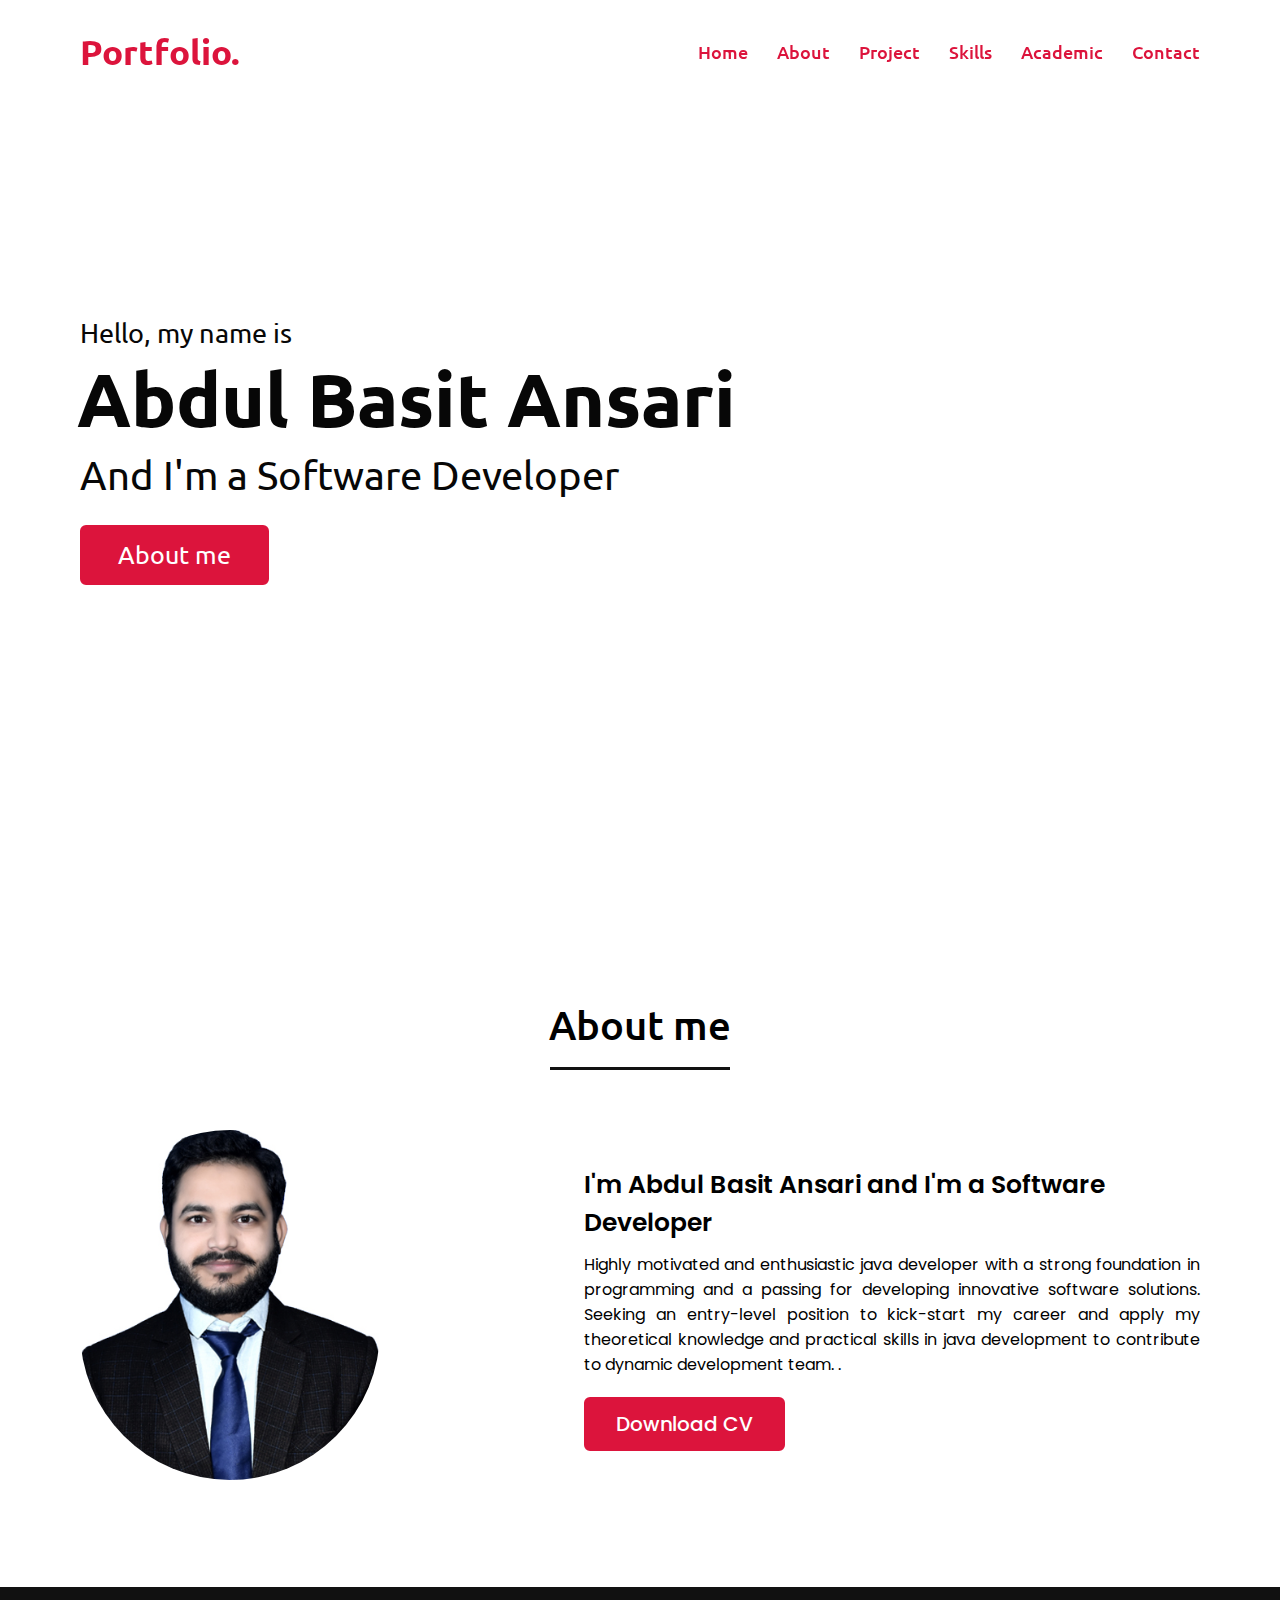
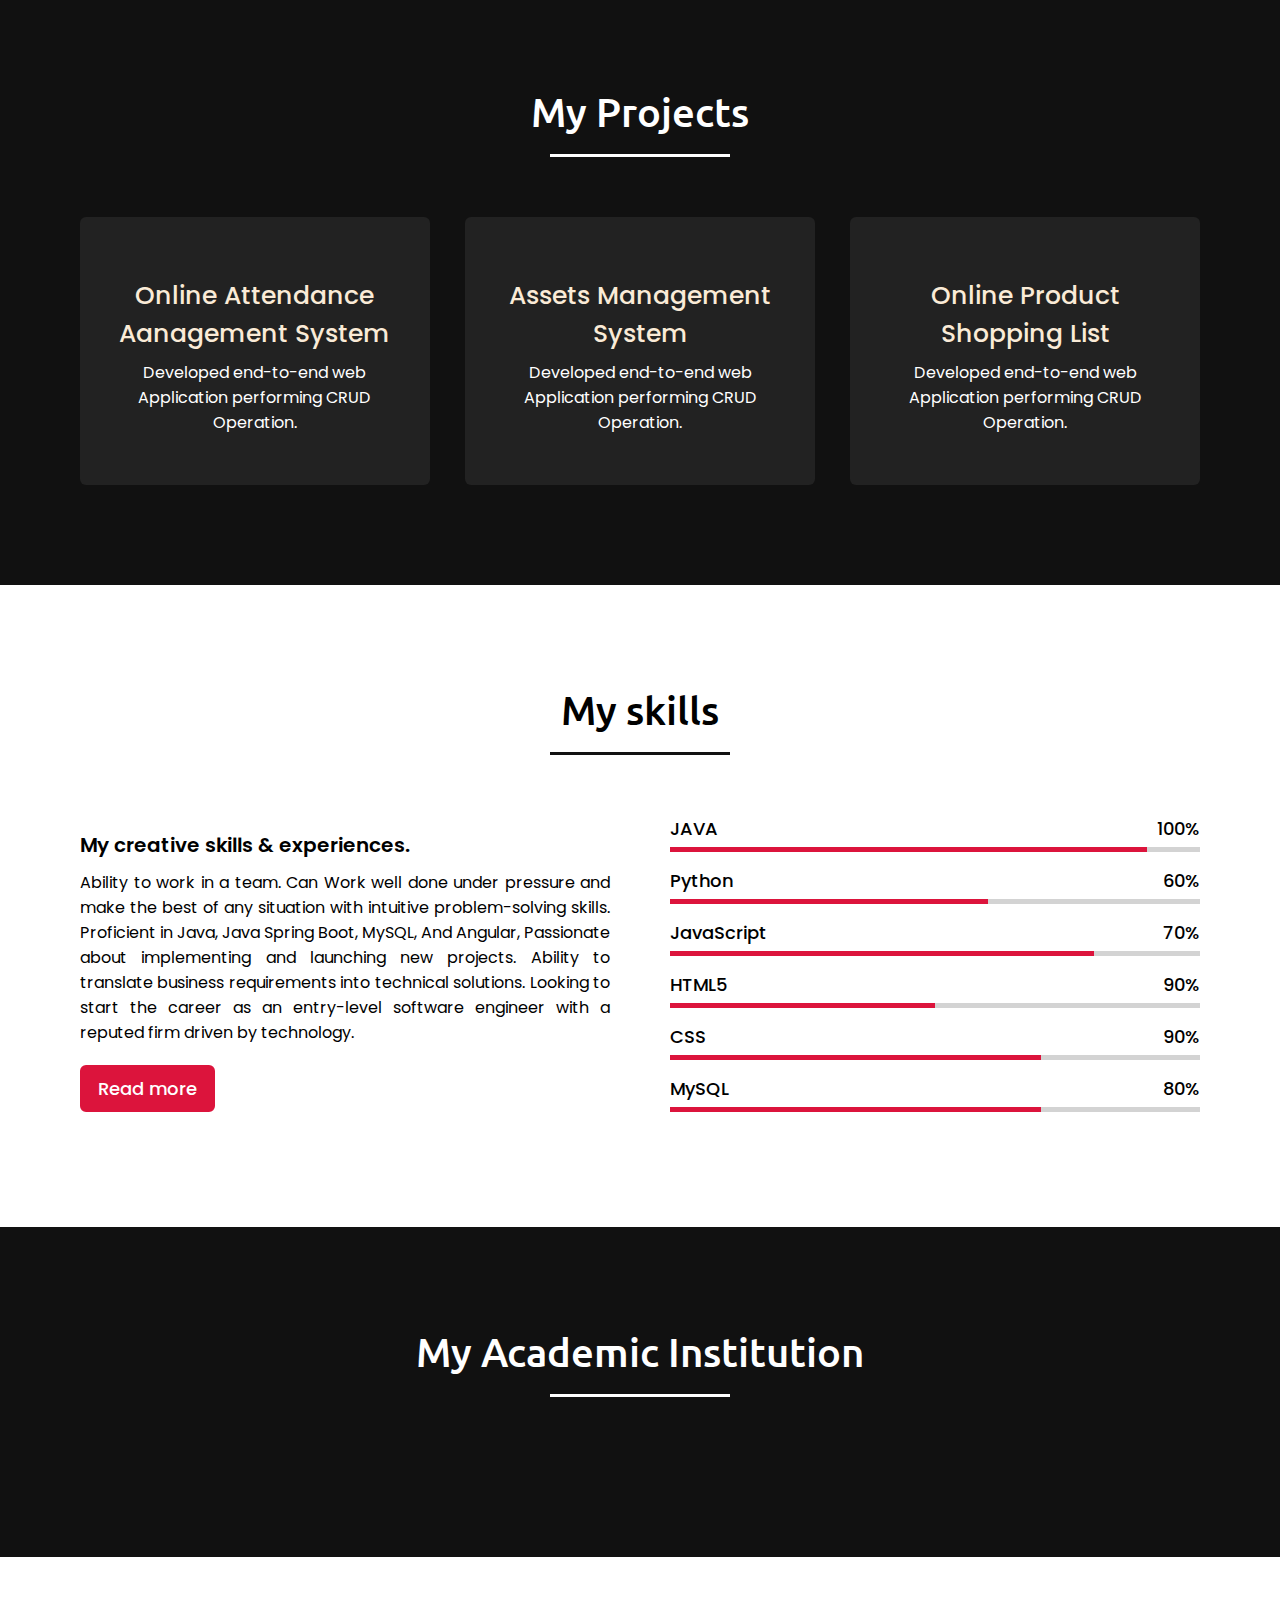
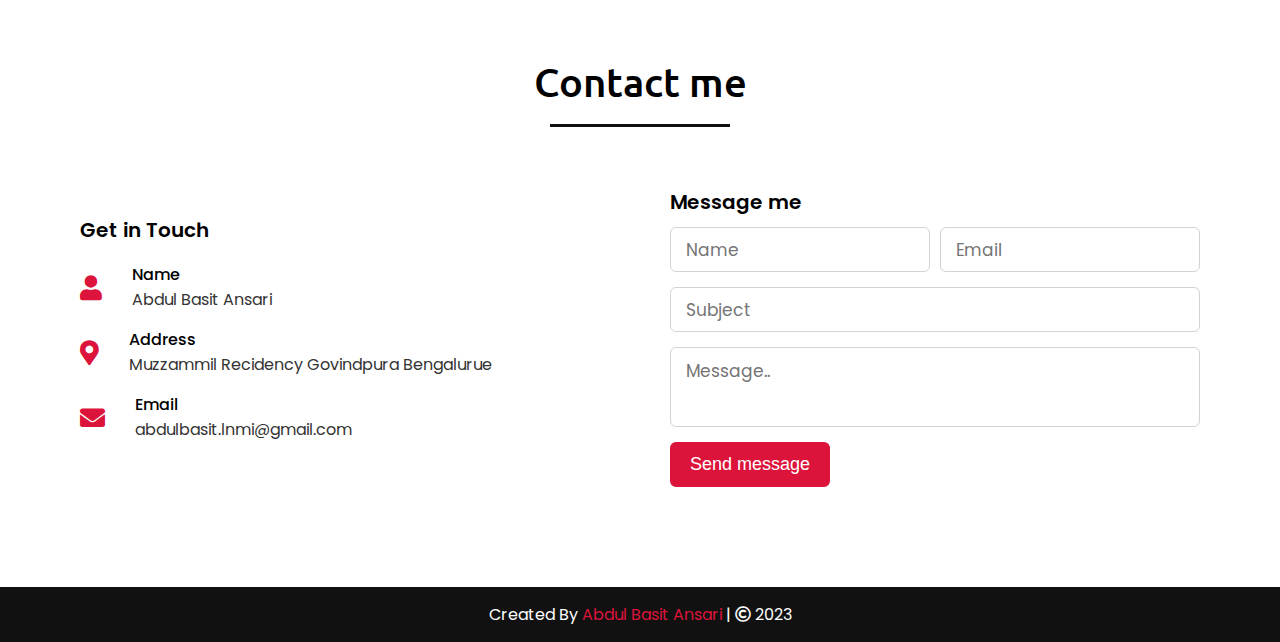
==== index.html @ 2350e2ed "Add files via upload" ====
<!DOCTYPE html>

<html lang="en">
<head>
    <meta charset="UTF-8">
    <meta name="viewport" content="width=device-width, initial-scale=1.0">
    <title>Personal Portfolio Website</title>
    <link rel="stylesheet" href="style.css">
    <link rel="stylesheet" href="https://cdnjs.cloudflare.com/ajax/libs/font-awesome/5.15.3/css/all.min.css"/>
    <script src="https://code.jquery.com/jquery-3.5.1.min.js"></script>
    <script src="https://cdnjs.cloudflare.com/ajax/libs/typed.js/2.0.11/typed.min.js"></script>
    <script src="https://cdnjs.cloudflare.com/ajax/libs/waypoints/4.0.1/jquery.waypoints.min.js"></script>
    <script src="https://cdnjs.cloudflare.com/ajax/libs/OwlCarousel2/2.3.4/owl.carousel.min.js"></script>
    <link rel="stylesheet" href="https://cdnjs.cloudflare.com/ajax/libs/OwlCarousel2/2.3.4/assets/owl.carousel.min.css"/>

</head>
<body>
    <div class="scroll-up-btn">
        <i class="fas fa-angle-up"></i>
    </div>
    <nav class="navbar">
        <div class="max-width">
            <div class="logo"><a href="#"><span>Portfolio.</span></a></div>
            <ul class="menu">
                <li><a href="#home" class="menu-btn">Home</a></li>
                <li><a href="#about" class="menu-btn">About</a></li>
                <li><a href="#project" class="menu-btn">Project</a></li>
                <li><a href="#skills" class="menu-btn">Skills</a></li>
                <li><a href="#teams" class="menu-btn">Academic</a></li>
                <li><a href="#contact" class="menu-btn">Contact</a></li>
            </ul>
            <div class="menu-btn">
                <i class="fas fa-bars"></i>
            </div>
        </div>
    </nav>

    
    <section class="home" id="home">
        <div class="max-width">
            <div class="home-content">
                <div class="text-1">Hello, my name is</div>
                <div class="text-2">Abdul Basit Ansari</div>
                <div class="text-3">And I'm a Software Developer <span class="typing"></span></div>
                <a href="#about">About me</a>
            </div>
        </div>
    </section>

    
    <section class="about" id="about">
        <div class="max-width">
            <h2 class="title">About me</h2>
            <div class="about-content">
                <div class="column left">
                    <img src="_RPS4602 02.JPG" alt="">
                </div>
                <div class="column right">
                    <div class="text">I'm Abdul Basit Ansari and I'm a Software Developer
                        <span class="typing-2"></span>
                    </div>
                    <p>Highly motivated and enthusiastic java developer with a strong foundation in programming and a passing for
                        developing innovative software solutions. Seeking an entry-level position to kick-start my career and apply my theoretical knowledge and practical skills in java development to contribute to dynamic development team. 
                        .</p>
                    <a href="A_Basit_Developer_Resume.pdf">Download CV</a>
                </div>
            </div>
        </div>
    </section>

    
    <section class="services" id="project">
        <div class="max-width">
            <h2 class="title">My Projects</h2>
            <div class="serv-content">
                <div class="card">
                    <div class="box">
                        
                        <div class="text"><a href="project.html">Online Attendance Aanagement System</a></div>
                        <p>Developed end-to-end web Application performing CRUD Operation.</p>
                    </div>
                </div>
                <div class="card">
                    <div class="box">
                        
                        <div class="text"><a href="#">Assets Management System </a></div>
                        <p>Developed end-to-end web Application performing CRUD Operation.</p>
                    </div>
                </div>
                <div class="card">
                    <div class="box">
                        
                        <div class="text"><a href="#">Online Product Shopping List </a></div>
                        <p>Developed end-to-end web Application performing CRUD Operation.</p>
                    </div>
                </div>
               </div>
            </div>
        </div>
    </section>

    
    <section class="skills" id="skills">
        <div class="max-width">
            <h2 class="title">My skills</h2>
            <div class="skills-content">
                <div class="column left">
                    <div class="text">My creative skills & experiences.</div>
                    <p>Ability to work in a team. Can Work well done under pressure and make the best of any situation with intuitive problem-solving skills. Proficient in Java, Java Spring Boot, MySQL, And Angular, Passionate about implementing and launching new projects. Ability to translate business requirements into technical solutions. Looking to start the career as an entry-level software engineer with a reputed firm driven by technology.</p>
                    <a href="#">Read more</a>
                </div>
                <div class="column right">
                    <div class="bars">
                        <div class="info">
                            <span>JAVA</span>
                            <span>100%</span>
                        </div>
                        <div class="line html"></div>
                    </div>
                    <div class="bars">
                        <div class="info">
                            <span>Python</span>
                            <span>60%</span>
                        </div>
                        <div class="line css"></div>
                    </div>
                    <div class="bars">
                        <div class="info">
                            <span>JavaScript</span>
                            <span>70%</span>
                        </div>
                        <div class="line js"></div>
                    </div>
                    <div class="bars">
                        <div class="info">
                            <span>HTML5</span>
                            <span>90%</span>
                        </div>
                        <div class="line php"></div>
                    </div>
                    <div class="bars">
                        <div class="info">
                            <span>CSS</span>
                            <span>90%</span>
                        </div>
                        <div class="line mysql"></div>
                    </div>
                    <div class="bars">
                        <div class="info">
                            <span>MySQL</span>
                            <span>80%</span>
                        </div>
                        <div class="line mysql"></div>
                    </div>
                </div>
            </div>
        </div>
    </section>

    
    <section class="teams" id="teams">
        <div class="max-width">
            <h2 class="title">My Academic Institution</h2>
            <div class="carousel owl-carousel">
                <div class="card">
                    <div class="box">
                        <img src="https://lh3.googleusercontent.com/p/AF1QipNYm4bJCQVdtSsZXrxRKH-XPDtvsJvPYQ-xHuk0=s680-w680-h510" alt="">
                        <div class="text"><a href="https://www.admissioncare.co.in/list-details?listing_id=5249&title=national-high-school-shekhana">N H School+2 Bihar Sharif</a></div>
                        <p>Matric (10th) in 2013</p>
                    </div>
                </div>
                <div class="card">
                    <div class="box">
                        <img src="https://lh3.googleusercontent.com/p/AF1QipNYm4bJCQVdtSsZXrxRKH-XPDtvsJvPYQ-xHuk0=s680-w680-h510" alt="">
                        <div class="text"> <a href="https://www.admissioncare.co.in/list-details?listing_id=5249&title=national-high-school-shekhana">N H School+2 Bihar Sharif</a>
                        </div>
                        <p>Intermediat (12th) in 2015</p>
                    </div>
                </div>
                <div class="card">
                    <div class="box">
                        <img src="https://lh3.googleusercontent.com/p/AF1QipM1hd82BgjJ5C9FbdNEcJ7MqTBOKE1_mqy-u6XQ=s680-w680-h510" alt="">
                        <div class="text"><a href="https://mmhapu.ac.in/">M M A P University</a></div>
                        <p>Bachelor of Computer Application (BCA) in 2020</p>
                    </div>
                </div>
                <div class="card">
                    <div class="box">
                        <img src=https://storage.googleapis.com/ezap-prod/colleges/109/aryabhatt1.jpg
                        alt="">
                        <div class="text"><a href="http://akubihar.ac.in/">A K University</a></div>
                        <p>Master of Computer Application (MCA) in 2022</p>
                    </div>
                </div>
                <div class="card">
                    <div class="box">
                        <img src="https://images.squarespace-cdn.com/content/v1/5d53d92c6636c10001f81b4d/1599196992349-NO7JA4OL0PGNE9TVB3C5/xxl+munir5.jpg" alt="">
                        <div class="text"><a href="https://www.bsptcl.in/">BSPT Co. Ltd, Bihar</a></div>
                        <p>Intership Java Developer Intern from
                            Jul 22 to Dec 22</p>
                    </div>
                </div>
            </div>
        </div>
    </section>

   
    <section class="contact" id="contact">
        <div class="max-width">
            <h2 class="title">Contact me</h2>
            <div class="contact-content">
                <div class="column left">
                    <div class="text">Get in Touch</div>
                    
                    <div class="icons">
                        <div class="row">
                            <i class="fas fa-user"></i>
                            <div class="info">
                                <div class="head">Name</div>
                                <div class="sub-title">Abdul Basit Ansari</div>
                            </div>
                        </div>
                        <div class="row">
                            <i class="fas fa-map-marker-alt"></i>
                            <div class="info">
                                <div class="head">Address</div>
                                <div class="sub-title">Muzzammil Recidency Govindpura Bengalurue </div>
                            </div>
                        </div>
                        <div class="row">
                            <i class="fas fa-envelope"></i>
                            <div class="info">
                                <div class="head">Email</div>
                                <div class="sub-title">abdulbasit.lnmi@gmail.com</div>
                            </div>
                        </div>
                    </div>
                </div>
                <div class="column right">
                    <div class="text">Message me</div>
                    <form action="#">
                        <div class="fields">
                            <div class="field name">
                                <input type="text" placeholder="Name" required>
                            </div>
                            <div class="field email">
                                <input type="email" placeholder="Email" required>
                            </div>
                        </div>
                        <div class="field">
                            <input type="text" placeholder="Subject" required>
                        </div>
                        <div class="field textarea">
                            <textarea cols="30" rows="10" placeholder="Message.." required></textarea>
                        </div>
                        <div class="button-area">
                            <button type="submit">Send message</button>
                        </div>
                    </form>
                </div>
            </div>
        </div>
    </section>

    
    <footer>
        <span>Created By <a href="#">Abdul Basit Ansari</a> | <span class="far fa-copyright"></span> 2023 </span>
    </footer>

    <script src="script.js"></script>
</body>
</html>
---- style.css ----
/*  import google fonts */
@import url('https://fonts.googleapis.com/css2?family=Poppins:wght@400;500;600;700&family=Ubuntu:wght@400;500;700&display=swap');

*{
    margin: 0;
    padding: 0;
    box-sizing: border-box;
    text-decoration: none;
}
html{
    scroll-behavior: smooth;
}

/* custom scroll bar */
::-webkit-scrollbar {
    width: 10px;
}
::-webkit-scrollbar-track {
    background: #f1f1f1;
}
::-webkit-scrollbar-thumb {
    background: #888;
}

::-webkit-scrollbar-thumb:hover {
    background: #555;
}

/* all similar content styling codes */
section{
    padding: 100px 0;
}
.max-width{
    max-width: 1300px;
    padding: 0 80px;
    margin: auto;
}
.about, .services, .skills, .teams, .contact, footer{
    font-family: 'Poppins', sans-serif;
}
.about .about-content,
.services .serv-content,
.skills .skills-content,
.contact .contact-content{
    display: flex;
    flex-wrap: wrap;
    align-items: center;
    justify-content: space-between;
}
section .title{
    position: relative;
    text-align: center;
    font-size: 40px;
    font-weight: 500;
    margin-bottom: 60px;
    padding-bottom: 20px;
    font-family: 'Ubuntu', sans-serif;
}
section .title::before{
    content: "";
    position: absolute;
    bottom: 0px;
    left: 50%;
    width: 180px;
    height: 3px;
    background: #111;
    transform: translateX(-50%);
}
section .title::after{
    position: absolute;
    bottom: -8px;
    left: 50%;
    font-size: 20px;
    color: crimson;
    padding: 0 5px;
    background: #fff;
    transform: translateX(-50%);
}

/* navbar styling */
.navbar{
    position: fixed;
    width: 100%;
    z-index: 999;
    padding: 30px 0;
    font-family: 'Ubuntu', sans-serif;
    transition: all 0.3s ease;
}
.navbar.sticky{
    padding: 15px 0;
    /* background: crimson; */
    background-color: #343a40!important;
   
}
.navbar .max-width{
    display: flex;
    align-items: center;
    justify-content: space-between;
}
.navbar .logo a{
    color: #fff;
    font-size: 35px;
    font-weight: 600;
}
.navbar .logo a span{
    color: crimson;
    transition: all 0.3s ease;
}
.navbar.sticky .logo a span{
    color: #fff;
}
.navbar .menu li{
    list-style: none;
    display: inline-block;
}
.navbar .menu li a{
    display: block;
    color: crimson;
    font-size: 18px;
    font-weight: 500;
    margin-left: 25px;
    transition: color 0.3s ease;
}
.navbar .menu li a:hover{
    color: rgb(124, 60, 226);
}
.navbar.sticky .menu li a:hover{
    color: #fff;
}

/* menu btn styling */
.menu-btn{
    color: rgb(243, 11, 11);
    font-size: 23px;
    cursor: pointer;
    display: none;
}
.scroll-up-btn{
    position: fixed;
    height: 45px;
    width: 42px;
    background: crimson;
    right: 30px;
    bottom: 10px;
    text-align: center;
    line-height: 45px;
    color: #fff;
    z-index: 9999;
    font-size: 30px;
    border-radius: 6px;
    border-bottom-width: 2px;
    cursor: pointer;
    opacity: 0;
    pointer-events: none;
    transition: all 0.3s ease;
}
.scroll-up-btn.show{
    bottom: 30px;
    opacity: 1;
    pointer-events: auto;
}
.scroll-up-btn:hover{
    filter: brightness(90%);
}

pre{
    font-size: 20px;
    padding: auto;
    font-family: 'Ubuntu', sans-serif;
}
/* home section styling */
.home{
    display: flex;
    /* background: url("_RPS4602\ 02.JPG") no-repeat center; */
    height: 100vh;
    color: #070707;
    min-height: 500px;
    background-size: cover;
    background-attachment: fixed;
    font-family: 'Ubuntu', sans-serif;
}
.home .max-width{
  width: 100%;
  display: flex;
}
.home .max-width .row{
  margin-right: 0;
}
.home .home-content .text-1{
    font-size: 27px;
}
.home .home-content .text-2{
    font-size: 75px;
    font-weight: 600;
    margin-left: -3px;
}
.home .home-content .text-3{
    font-size: 40px;
    margin: 5px 0;
}
.home .home-content .text-3 span{
    color: crimson;
    font-weight: 500;
}
.home .home-content a{
    display: inline-block;
    background: crimson;
    color: #fff;
    font-size: 25px;
    padding: 12px 36px;
    margin-top: 20px;
    font-weight: 400;
    border-radius: 6px;
    border: 2px solid crimson;
    transition: all 0.3s ease;
}
.home .home-content a:hover{
    color: crimson;
    background: none;
}

/* about section styling */
/* .about .title::after{
    content: "who i am";
} */
.about .about-content .left{
    width: 45%;
}
.about .about-content .left img{
    height: 400px;
    width: 400px;
    object-fit: cover;
    border-radius: 6px;
}
.about .about-content .right{
    width: 55%;
}
.about .about-content .right .text{
    font-size: 25px;
    font-weight: 600;
    margin-bottom: 10px;
}
.about .about-content .right .text span{
    color: crimson;
}
.about .about-content .right p{
    text-align: justify;
}
.about .about-content .right a{
    display: inline-block;
    background: crimson;
    color: #fff;
    font-size: 20px;
    font-weight: 500;
    padding: 10px 30px;
    margin-top: 20px;
    border-radius: 6px;
    border: 2px solid crimson;
    transition: all 0.3s ease;
}
.about .about-content .right a:hover{
    color: crimson;
    background: none;
}

/* services section styling */
.services, .teams{
    color:#fff;
    background: #111;
}
.services .title::before,
.teams .title::before{
    background: #fff;
}
.services .title::after,
/* .teams .title::after{
    background: #111;
    content: "what i provide";
} */
.services .serv-content .card{
    width: calc(33% - 20px);
    background: #222;
    text-align: center;
    border-radius: 6px;
    padding: 50px 25px;
    cursor: pointer;
    transition: all 0.3s ease;
}
.services .serv-content .card:hover{
    background: crimson;
}
.services .serv-content .card .box{
    transition: all 0.3s ease;
}
.services .serv-content .card:hover .box{
    transform: scale(1.05);
}
.services .serv-content .card i{
    font-size: 50px;
    color: crimson;
    transition: color 0.3s ease;
}
.services .serv-content .card:hover i{
    color: #fff;
}
.services .serv-content .card .text{
    font-size: 25px;
    font-weight: 500;
    margin: 10px 0 7px 0;
}

/* skills section styling */

/* .skills .title::after{
    content: "what i know";
} */
.skills .skills-content .column{
    width: calc(50% - 30px);
}
.skills .skills-content .left .text{
    font-size: 20px;
    font-weight: 600;
    margin-bottom: 10px;
}
.skills .skills-content .left p{
    text-align: justify;
}
.skills .skills-content .left a{
    display: inline-block;
    background: crimson;
    color: #fff;
    font-size: 18px;
    font-weight: 500;
    padding: 8px 16px;
    margin-top: 20px;
    border-radius: 6px;
    border: 2px solid crimson;
    transition: all 0.3s ease;
}
.skills .skills-content .left a:hover{
    color: crimson;
    background: none;
}
.skills .skills-content .right .bars{
    margin-bottom: 15px;
}
.skills .skills-content .right .info{
    display: flex;
    margin-bottom: 5px;
    align-items: center;
    justify-content: space-between;
}
.skills .skills-content .right span{
    font-weight: 500;
    font-size: 18px;
}
.skills .skills-content .right .line{
    height: 5px;
    width: 100%;
    background: lightgrey;
    position: relative;
}
.skills .skills-content .right .line::before{
    content: "";
    position: absolute;
    height: 100%;
    left: 0;
    top: 0;
    background: crimson;
}
.skills-content .right .html::before{
    width: 90%;
}
.skills-content .right .css::before{
    width: 60%;
}
.skills-content .right .js::before{
    width: 80%;
}
.skills-content .right .php::before{
    width: 50%;
}
.skills-content .right .mysql::before{
    width: 70%;
}

/* teams section styling */
/* .teams .title::after{
    content: "My Acadmic";
} */
.teams .carousel .card{
    background: #222;
    border-radius: 6px;
    padding: 25px 35px;
    text-align: center;
    overflow: hidden;
    transition: all 0.3s ease;
}
.teams .carousel .card:hover{
    background: crimson;
}
.teams .carousel .card .box{
    display: flex;
    flex-direction: column;
    align-items: center;
    justify-content: center;
    transition: all 0.3s ease;
}
.teams .carousel .card:hover .box{
    transform: scale(1.05);
}
.teams .carousel .card .text{
    font-size: 25px;
    font-weight: 500;
    margin: 10px 0 7px 0;
}
.teams .carousel .card img{
    height: 150px;
    width: 150px;
    object-fit: cover;
    border-radius: 50%;
    border: 5px solid crimson;
    transition: all 0.3s ease;
}
.teams .carousel .card:hover img{
    border-color: #fff;
}
.owl-dots{
    text-align: center;
    margin-top: 20px;
}
.owl-dot{
    height: 13px;
    width: 13px;
    margin: 0 5px;
    outline: none!important;
    border-radius: 50%;
    border: 2px solid crimson!important;
    transition: all 0.3s ease;
}
.owl-dot.active{
    width: 35px;
    border-radius: 14px;
}
.owl-dot.active,
.owl-dot:hover{
    background: crimson!important;
}

/* contact section styling */
/* .contact .title::after{
    content: "get in touch";
} */
.contact .contact-content .column{
    width: calc(50% - 30px);
}
.contact .contact-content .text{
    font-size: 20px;
    font-weight: 600;
    margin-bottom: 10px;
}
.contact .contact-content .left p{
    text-align: justify;
}
.contact .contact-content .left .icons{
    margin: 10px 0;
}
.contact .contact-content .row{
    display: flex;
    height: 65px;
    align-items: center;
}
.contact .contact-content .row .info{
    margin-left: 30px;
}
.contact .contact-content .row i{
    font-size: 25px;
    color: crimson;
}
.contact .contact-content .info .head{
    font-weight: 500;
}
.contact .contact-content .info .sub-title{
    color: #333;
}
.contact .right form .fields{
    display: flex;
}
.contact .right form .field,
.contact .right form .fields .field{
    height: 45px;
    width: 100%;
    margin-bottom: 15px;
}
.contact .right form .textarea{
    height: 80px;
    width: 100%;
}
.contact .right form .name{
    margin-right: 10px;
}
.contact .right form .field input,
.contact .right form .textarea textarea{
    height: 100%;
    width: 100%;
    border: 1px solid lightgrey;
    border-radius: 6px;
    outline: none;
    padding: 0 15px;
    font-size: 17px;
    font-family: 'Poppins', sans-serif;
    transition: all 0.3s ease;
}
.contact .right form .field input:focus,
.contact .right form .textarea textarea:focus{
    border-color: #b3b3b3;
}
.contact .right form .textarea textarea{
  padding-top: 10px;
  resize: none;
}
.contact .right form .button-area{
  display: flex;
  align-items: center;
}
.right form .button-area button{
  color: #fff;
  display: block;
  width: 160px!important;
  height: 45px;
  outline: none;
  font-size: 18px;
  font-weight: 500;
  border-radius: 6px;
  cursor: pointer;
  flex-wrap: nowrap;
  background: crimson;
  border: 2px solid crimson;
  transition: all 0.3s ease;
}
.right form .button-area button:hover{
  color: crimson;
  background: none;
}
/* footer section styling */
footer{
    background: #111;
    padding: 15px 23px;
    color: #fff;
    text-align: center;
}
footer span a{
    color: crimson;
    text-decoration: none;
}
footer span a:hover{
    text-decoration: underline;
}
a{

    color: antiquewhite;
}


/* responsive media query start */
@media (max-width: 2204px) {
    .about .about-content .left img{
        height: 350px;
        width: 300px;
        border-radius: 200px;
    }
}

@media (max-width: 991px) {
    .max-width{
        padding: 0 50px;
    }
}
@media (max-width: 947px){
    .menu-btn{
        display: block;
        z-index: 999;
    }
    .menu-btn i.active:before{
        content: "\f00d";
    }
    .navbar .menu{
        position: fixed;
        height: 100vh;
        width: 100%;
        left: -100%;
        top: 0;
        background: #111;
        text-align: center;
        padding-top: 80px;
        transition: all 0.3s ease;
    }
    .navbar .menu.active{
        left: 0;
    }
    .navbar .menu li{
        display: block;
    }
    .navbar .menu li a{
        display: inline-block;
        margin: 20px 0;
        font-size: 25px;
    }
    .home .home-content .text-2{
        font-size: 70px;
    }
    .home .home-content .text-3{
        font-size: 35px;
    }
    .home .home-content a{
        font-size: 23px;
        padding: 10px 30px;
    }
    .max-width{
        max-width: 930px;
    }
    .about .about-content .column{
        width: 100%;
    }
    .about .about-content .left{
        display: flex;
        justify-content: center;
        margin: 0 auto 60px;
    }
    .about .about-content .right{
        flex: 100%;
    }
    .services .serv-content .card{
        width: calc(50% - 10px);
        margin-bottom: 20px;
    }
    .skills .skills-content .column,
    .contact .contact-content .column{
        width: 100%;
        margin-bottom: 35px;
    }
}

@media (max-width: 690px) {
    .max-width{
        padding: 0 23px;
    }
    .home .home-content .text-2{
        font-size: 60px;
    }
    .home .home-content .text-3{
        font-size: 32px;
    }
    .home .home-content a{
        font-size: 20px;
    }
    .services .serv-content .card{
        width: 100%;
    }
}

@media (max-width: 500px) {
    .home .home-content .text-2{
        font-size: 50px;
    }
    .home .home-content .text-3{
        font-size: 27px;
    }
    .about .about-content .right .text,
    .skills .skills-content .left .text{
        font-size: 19px;
    }
    .contact .right form .fields{
        flex-direction: column;
    }
    .contact .right form .name,
    .contact .right form .email{
        margin: 0;
    }
    .right form .error-box{
       width: 150px;
    }
    .scroll-up-btn{
        right: 15px;
        bottom: 15px;
        height: 38px;
        width: 35px;
        font-size: 23px;
        line-height: 38px;
    }
}
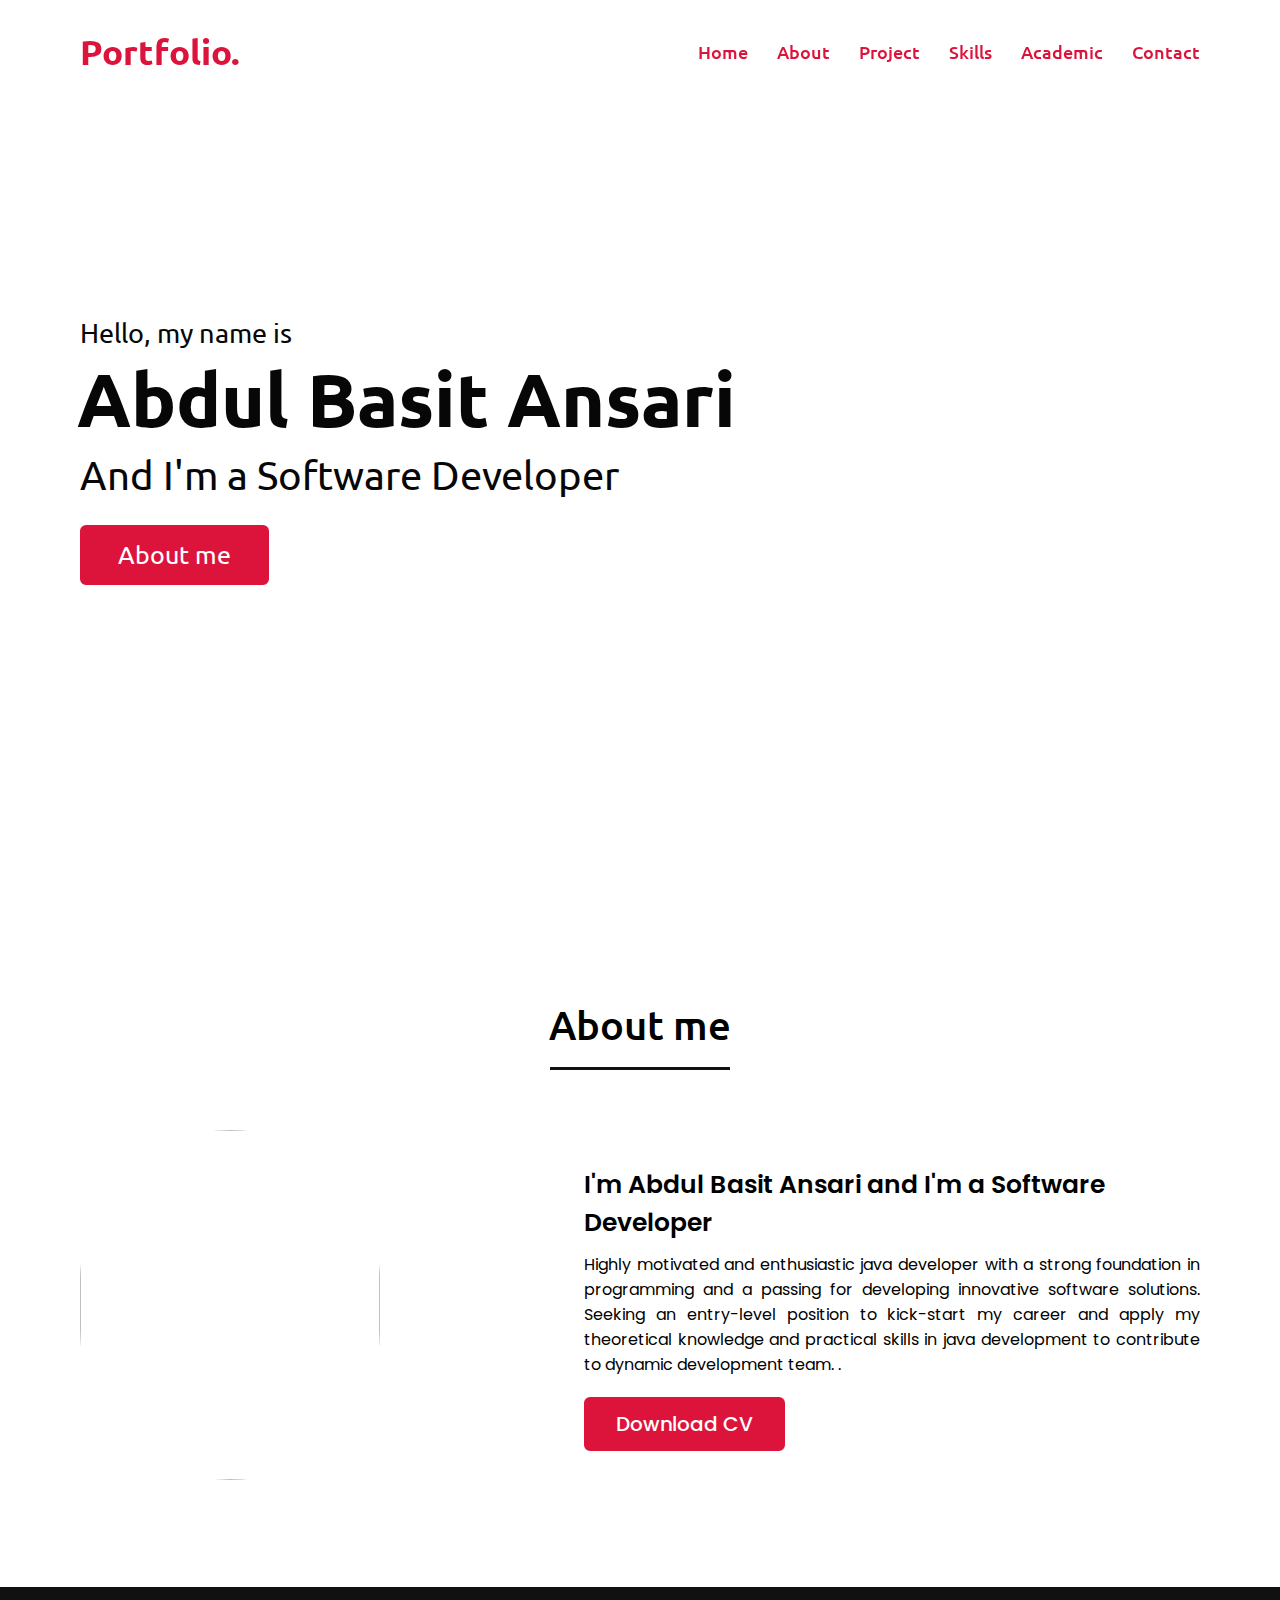
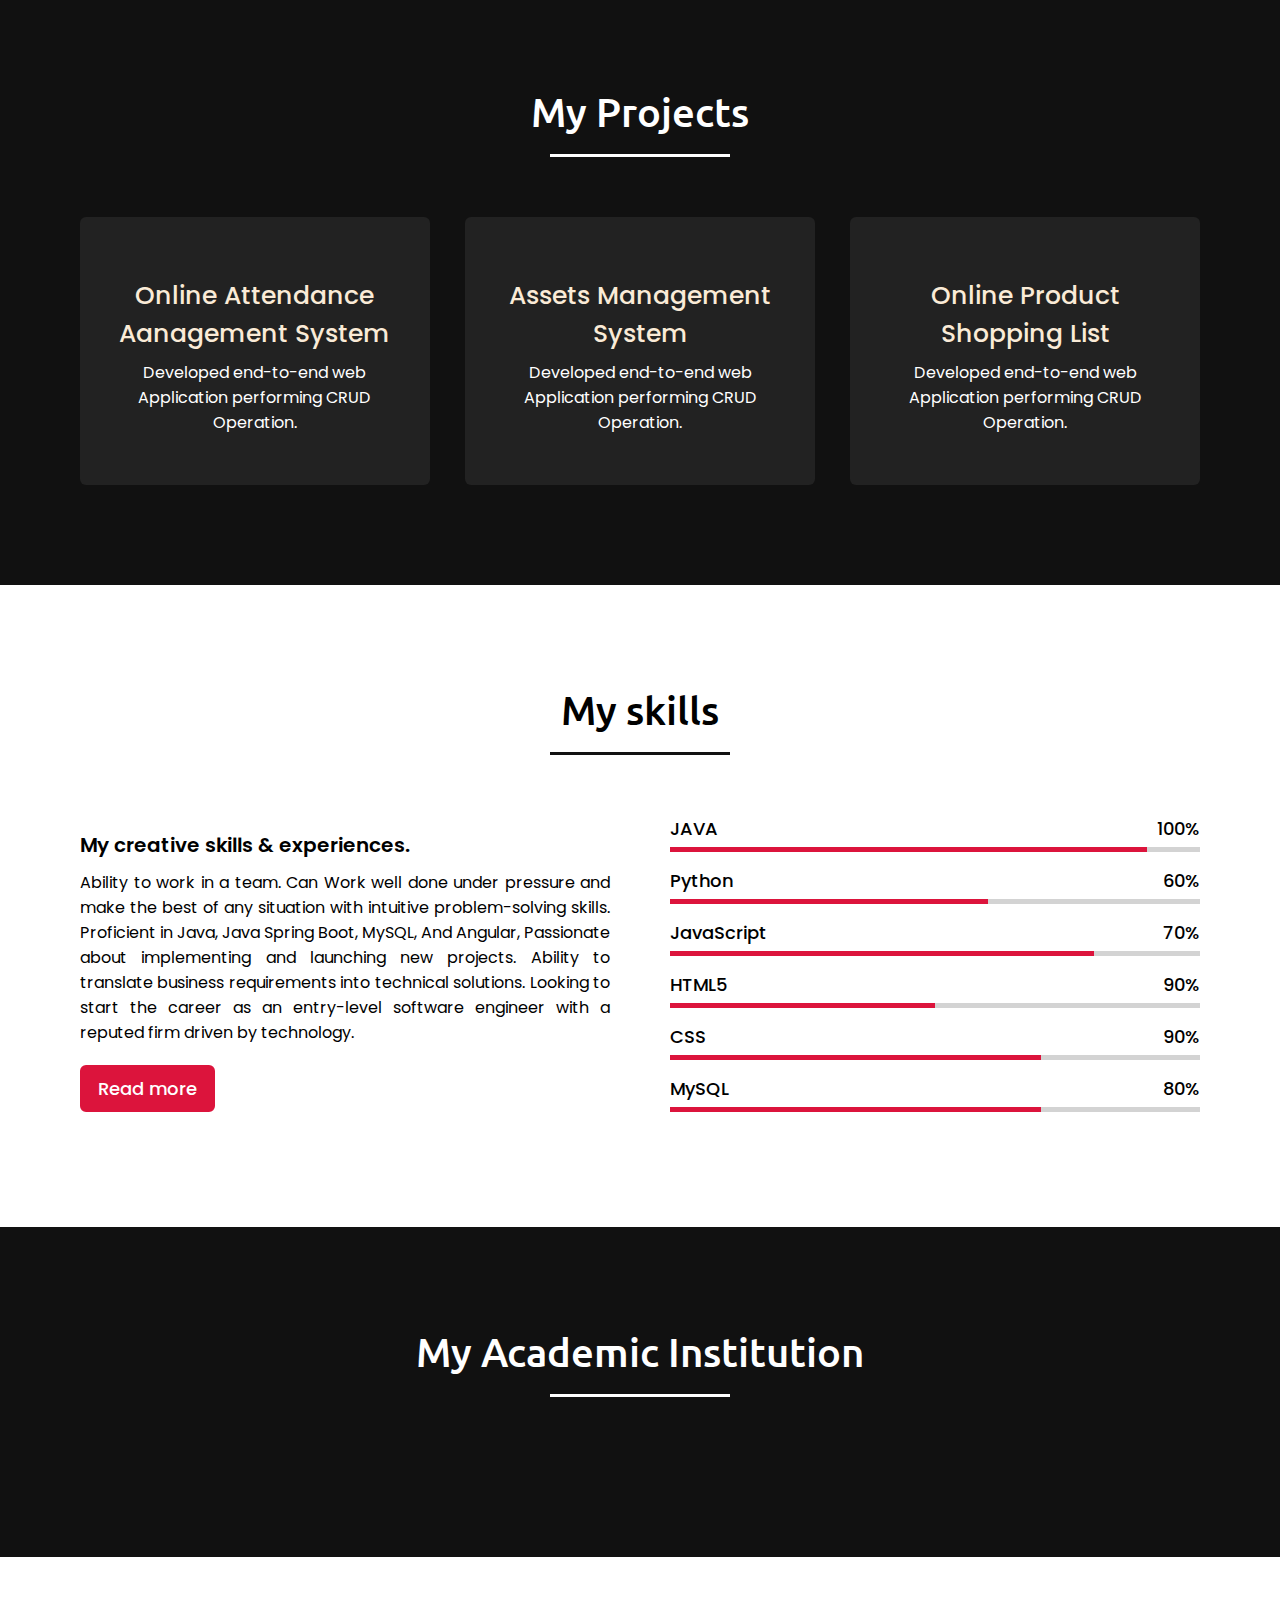
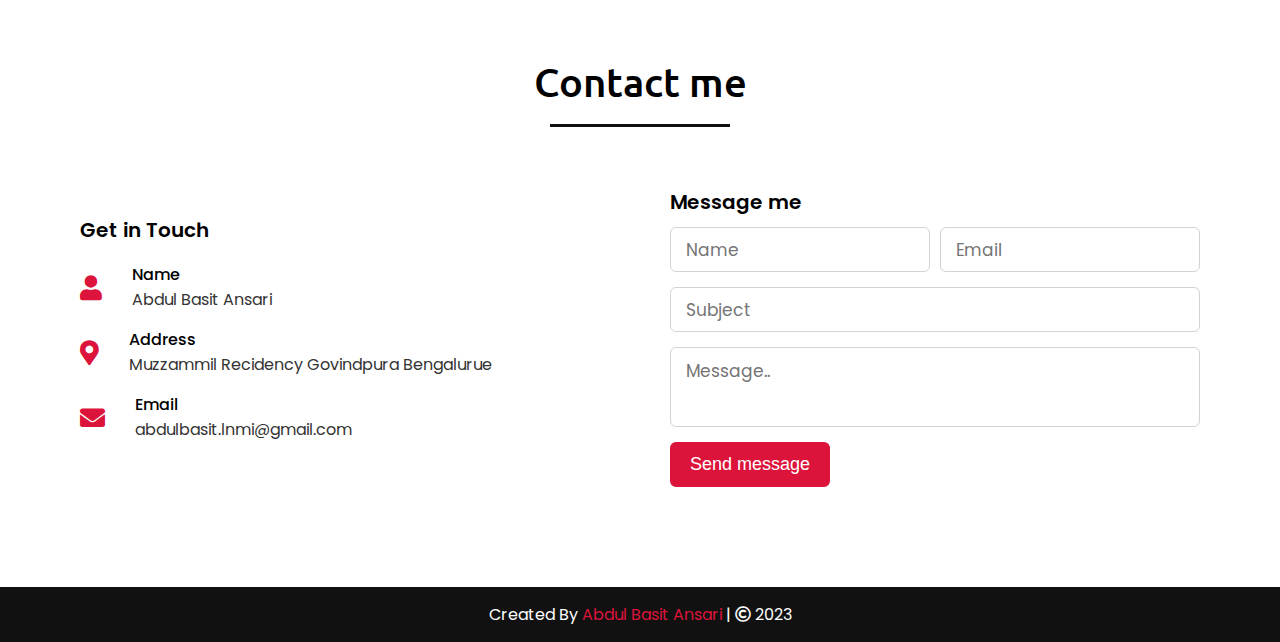
==== commit 36f1d804: "Update index.html" ====
--- a/index.html
+++ b/index.html
@@ -53,7 +53,7 @@
             <h2 class="title">About me</h2>
             <div class="about-content">
                 <div class="column left">
-                    <img src="_RPS4602 02.JPG" alt="">
+                    <img src="https://avatars.githubusercontent.com/u/126846056?v=4" alt="">
                 </div>
                 <div class="column right">
                     <div class="text">I'm Abdul Basit Ansari and I'm a Software Developer
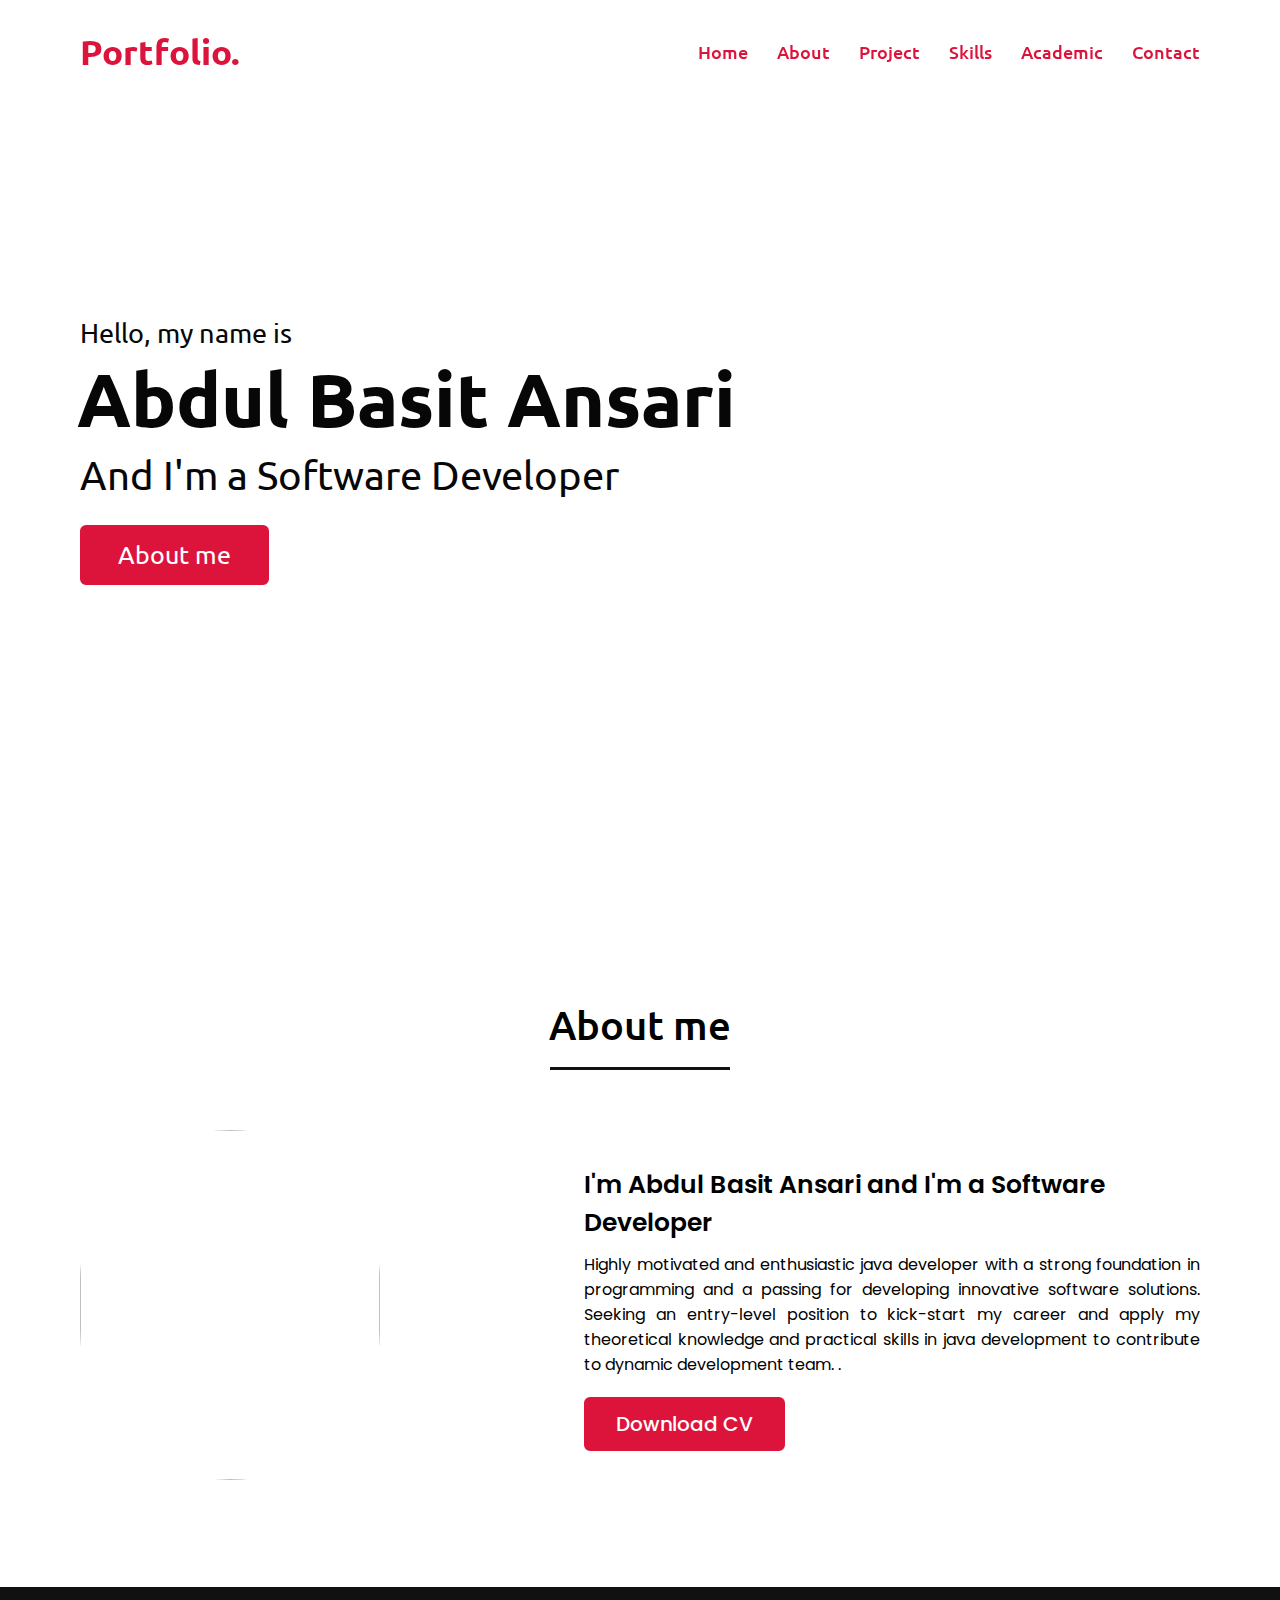
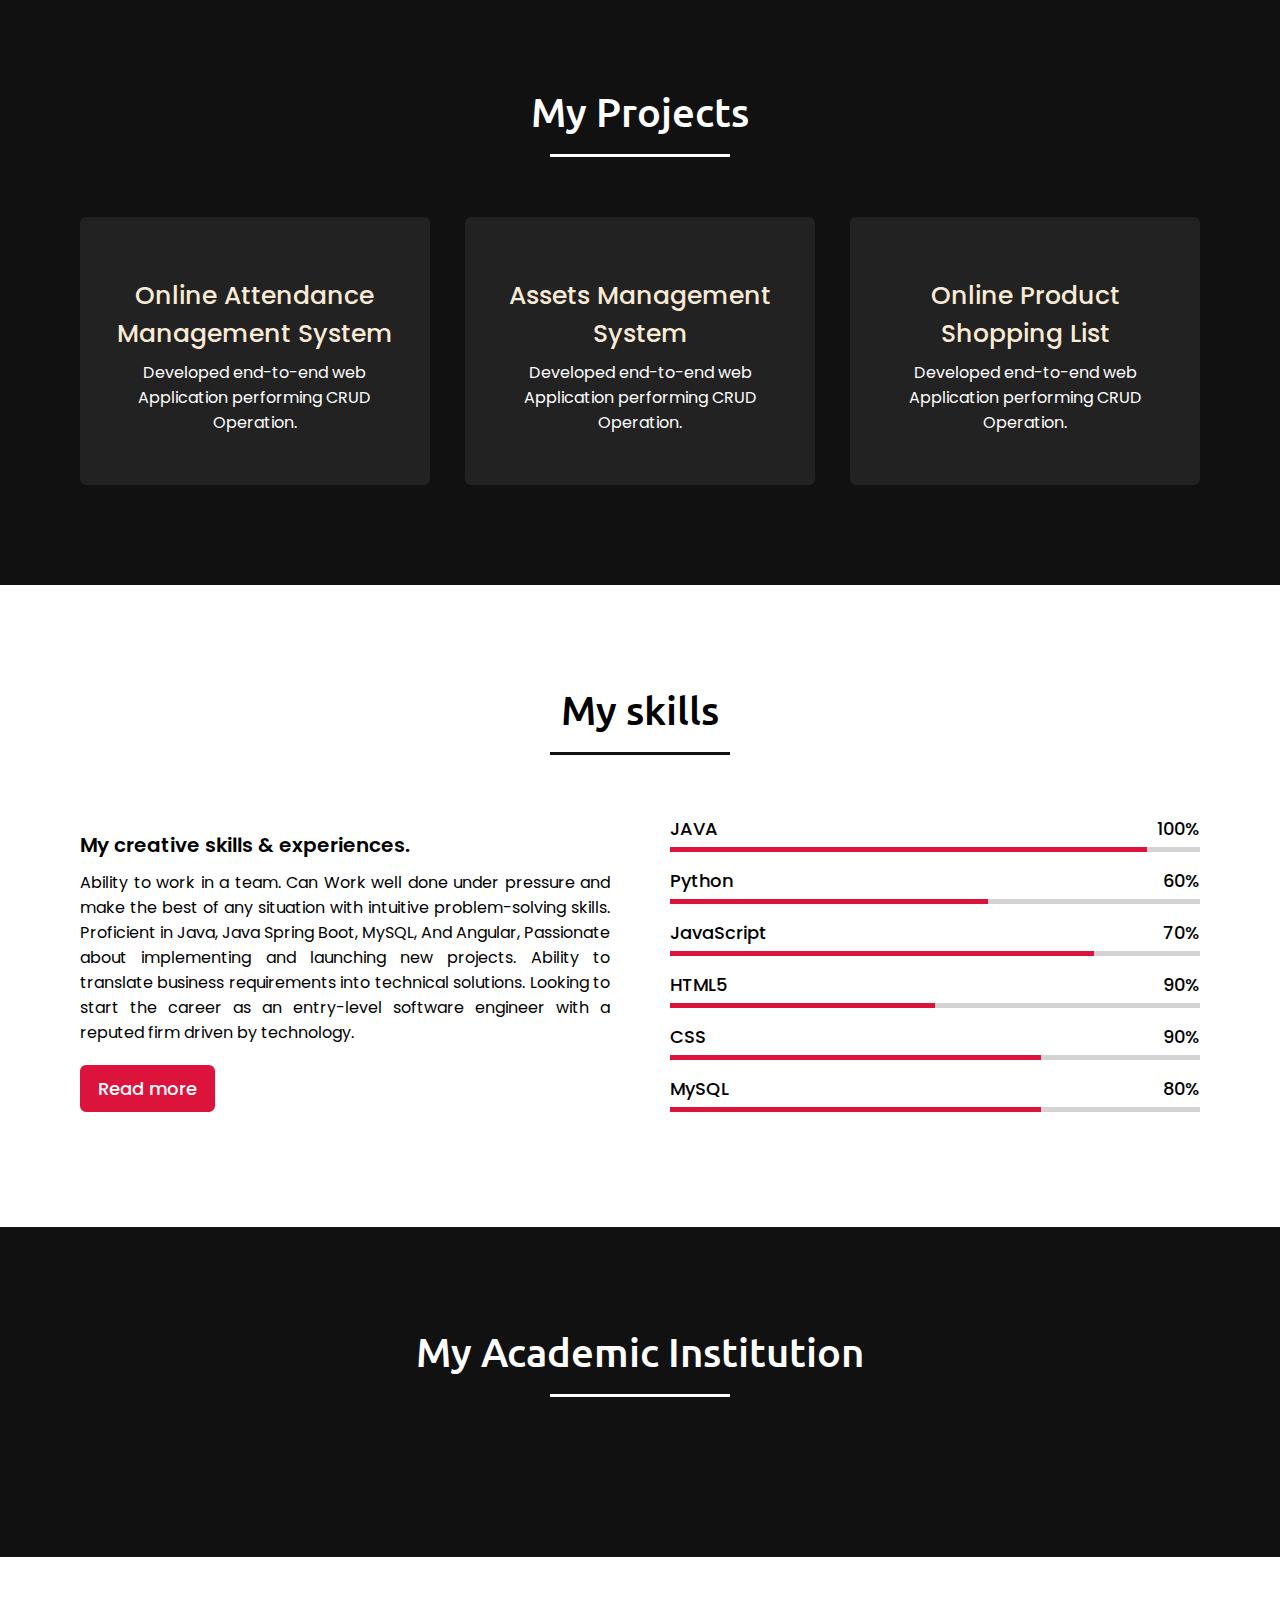
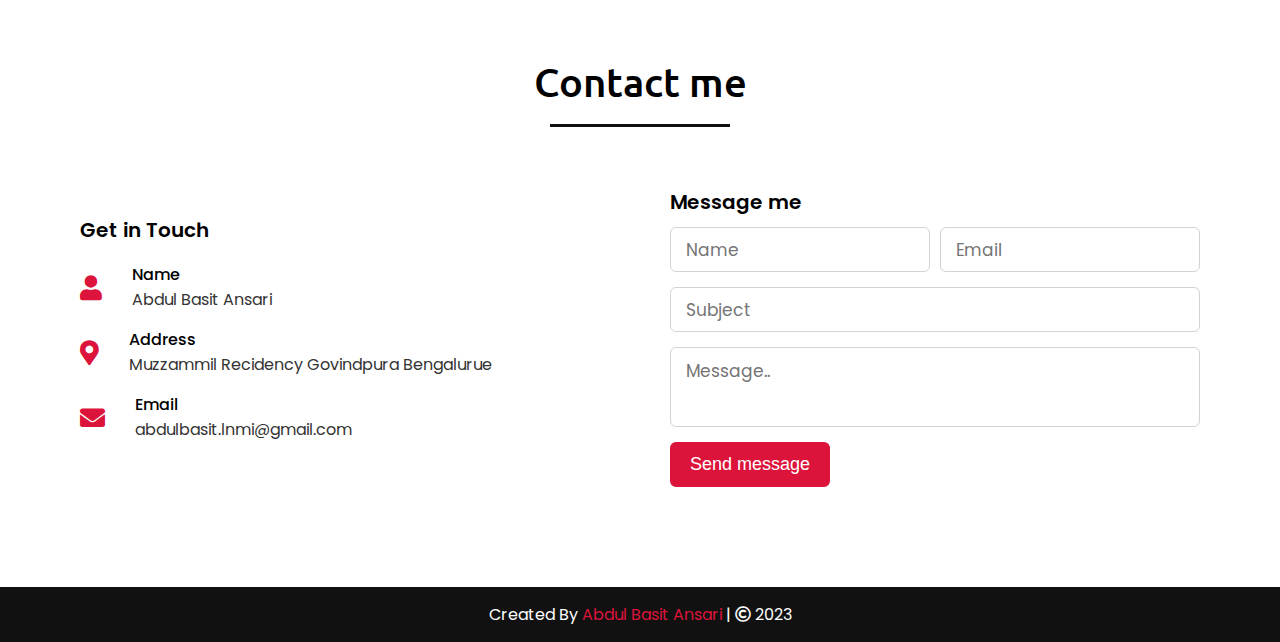
==== commit 7f9b2fb6: "Update index.html" ====
--- a/index.html
+++ b/index.html
@@ -76,7 +76,7 @@
                 <div class="card">
                     <div class="box">
                         
-                        <div class="text"><a href="project.html">Online Attendance Aanagement System</a></div>
+                        <div class="text"><a href="project.html">Online Attendance Management System</a></div>
                         <p>Developed end-to-end web Application performing CRUD Operation.</p>
                     </div>
                 </div>
